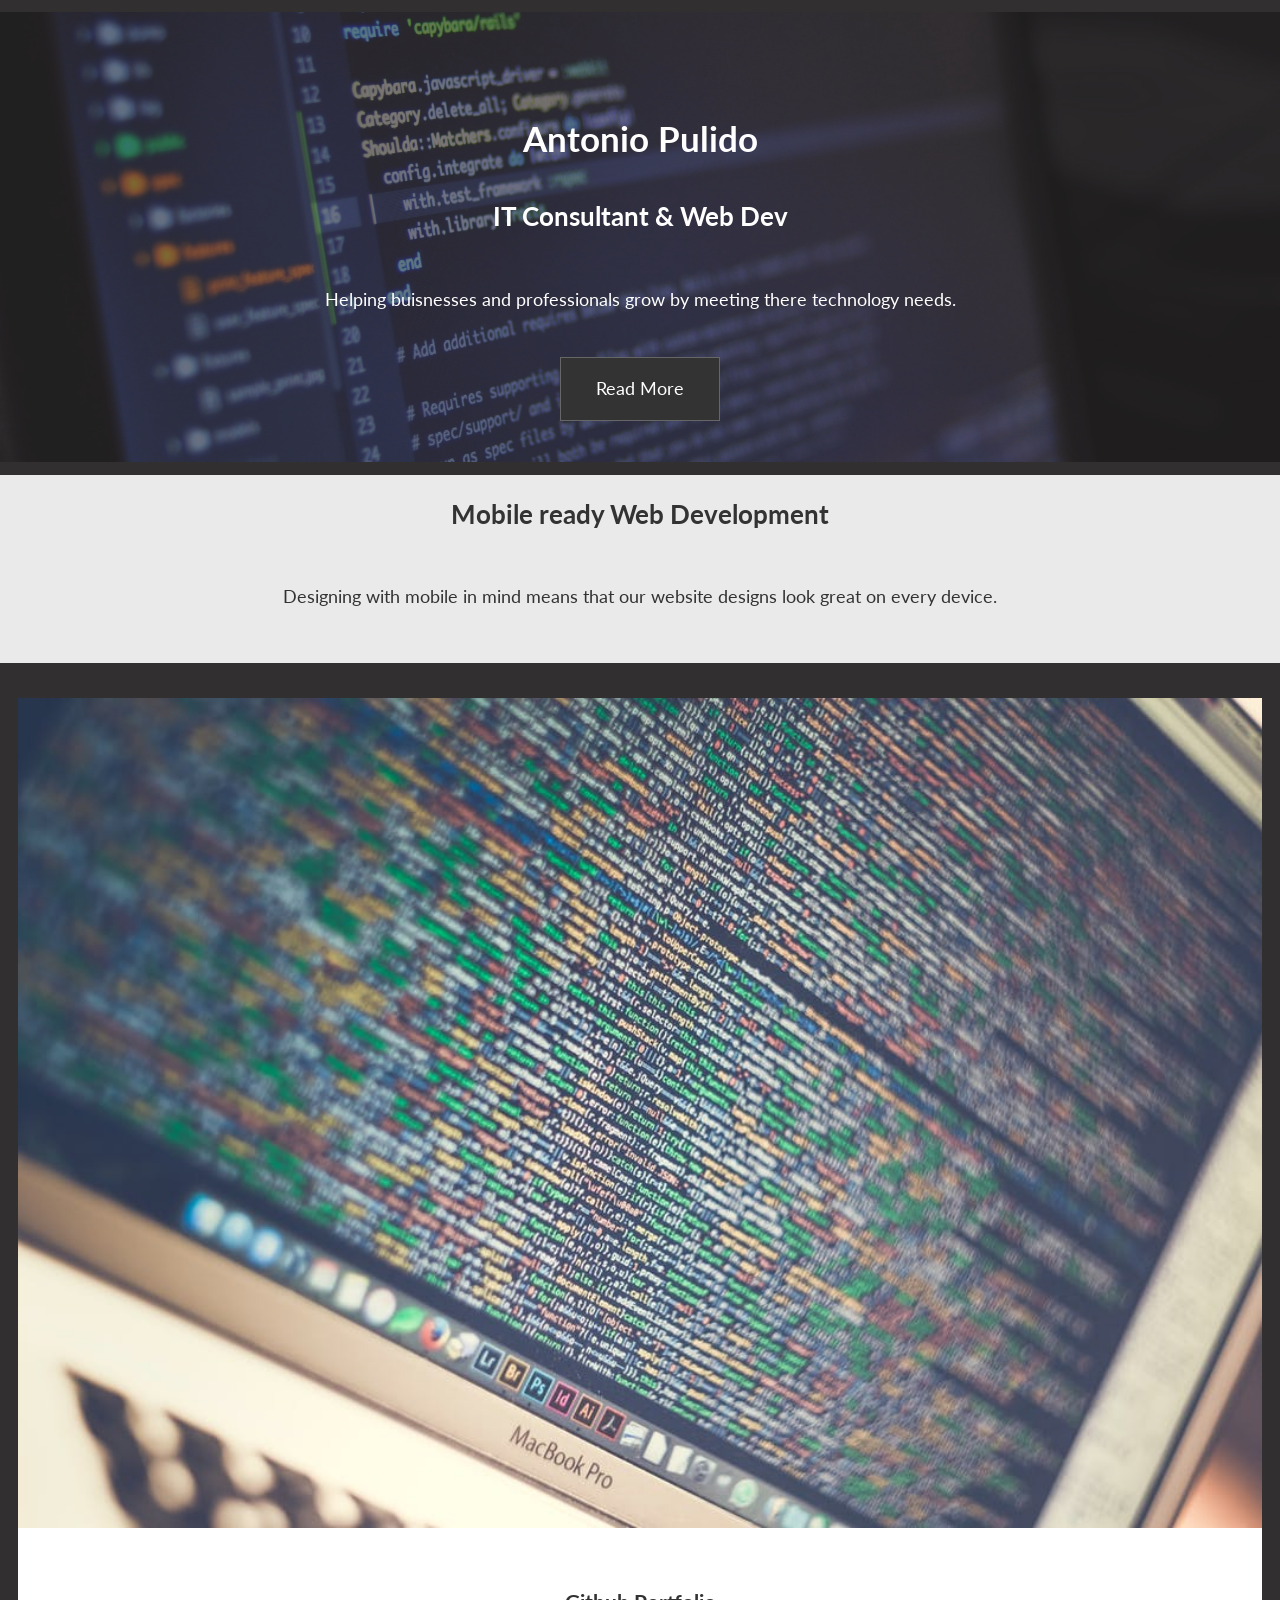
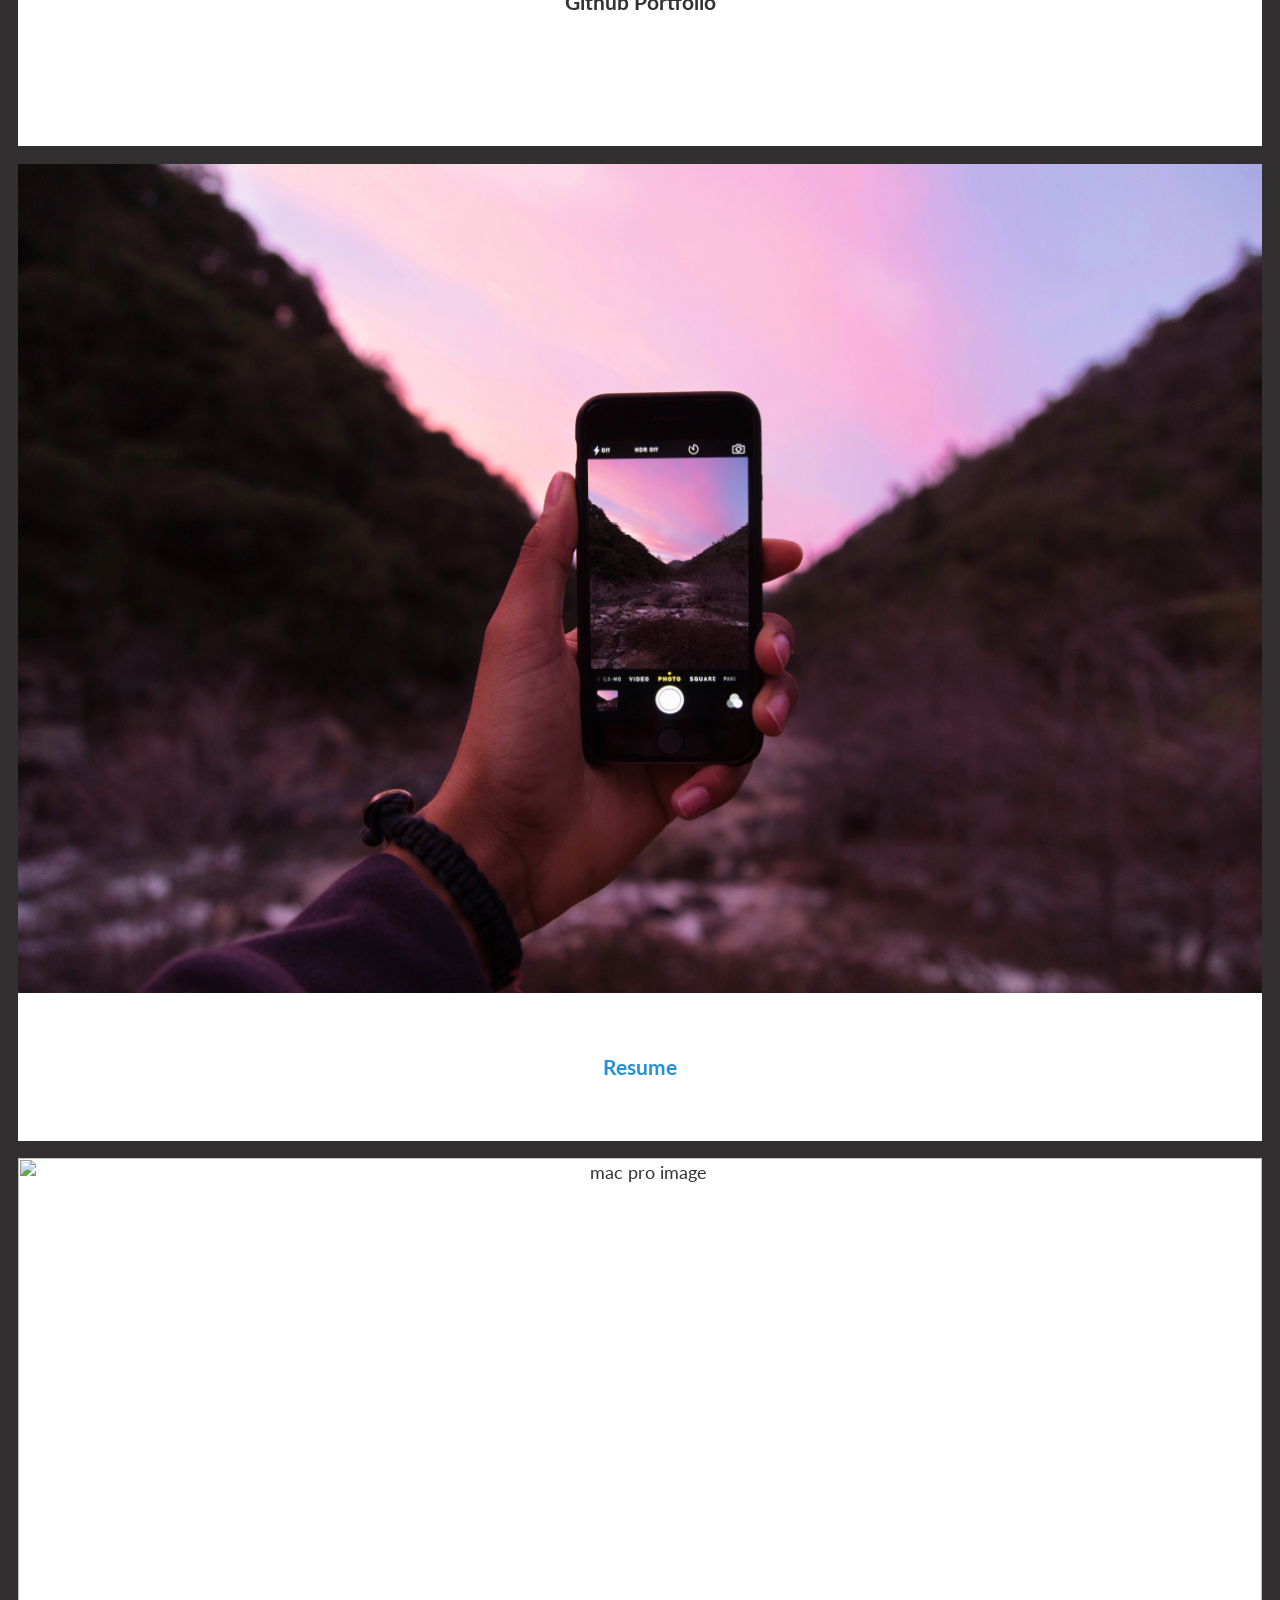
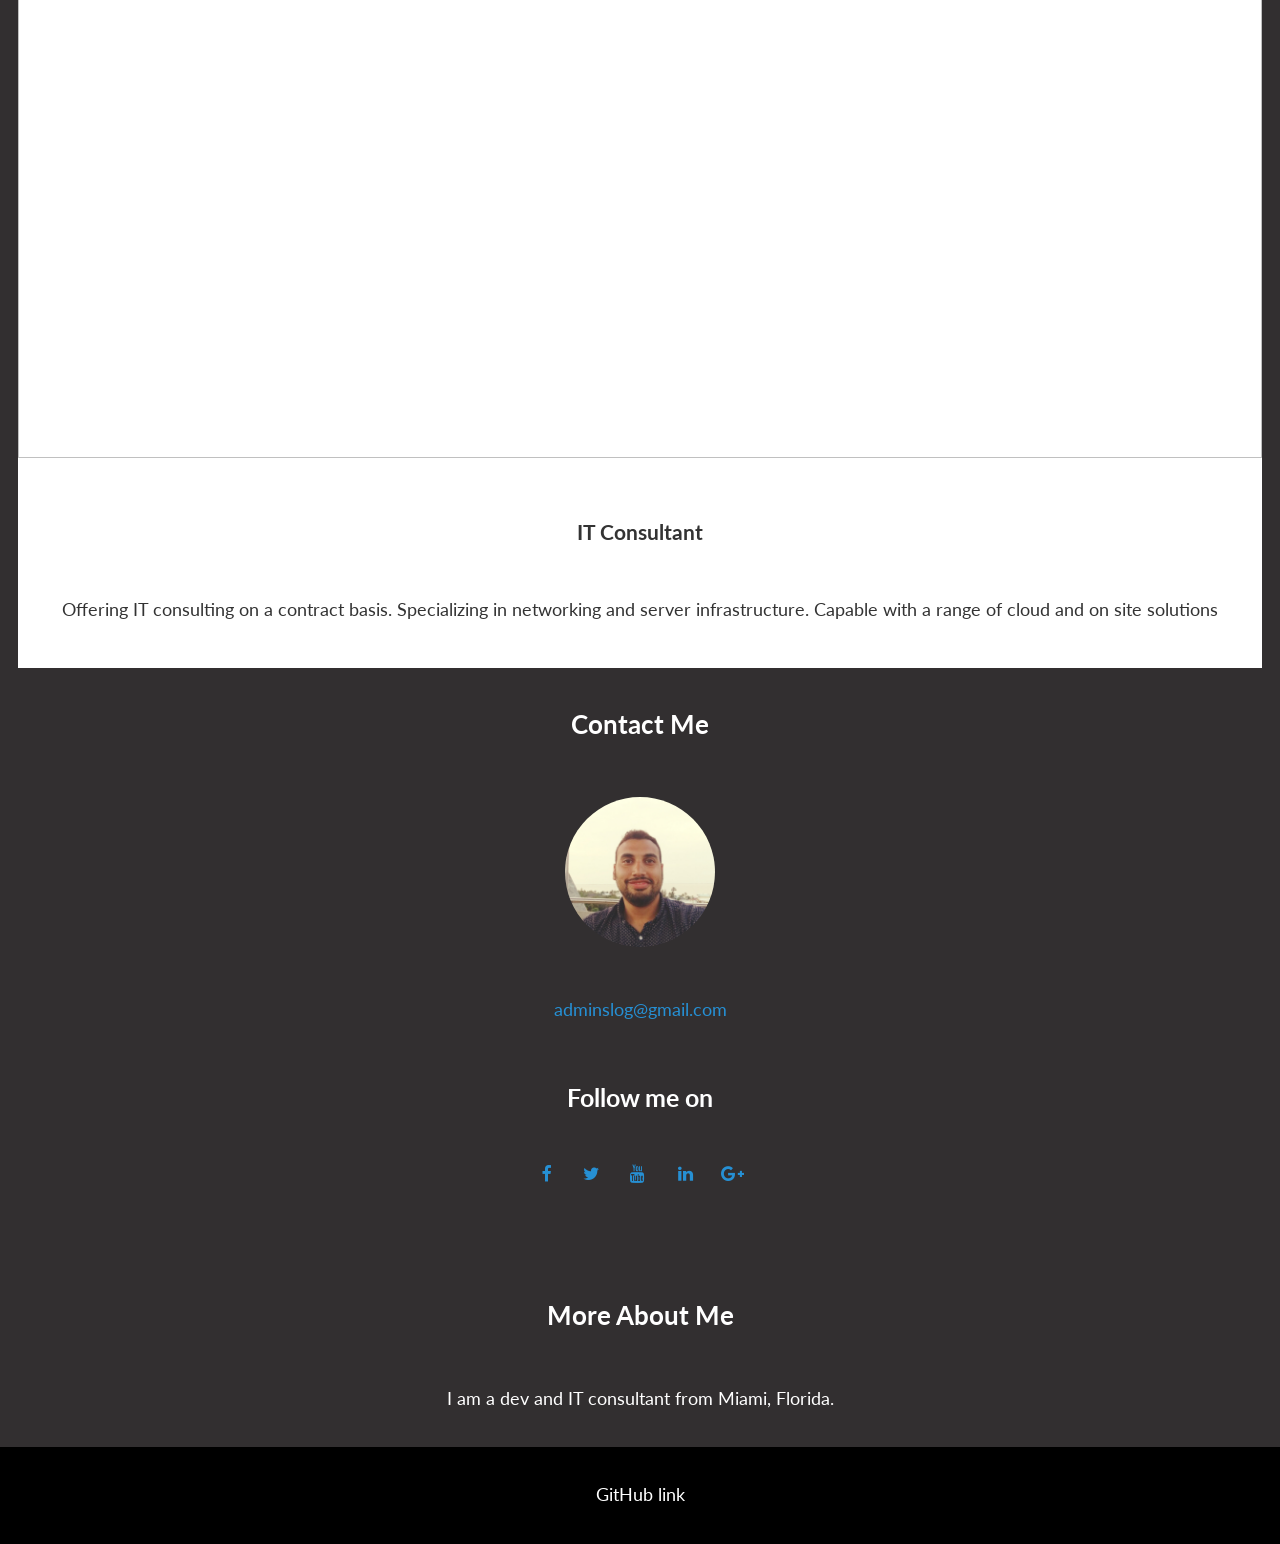
==== index.html @ 3038ba44 "setting up for heroku deployment" ====
<html lang="en">
<head>
  <meta charset="UTF-8">
  <meta name="viewport" content="width=device-width, initial-scale=1.0">
  <meta http-equiv="X-UA-Compatible" content="ie=edge">
  <link rel="stylesheet" type="text/css" href="/custom.css">
<!--social style-->
  <link rel="stylesheet" type="text/css" href="/social.css" >

<!-- github card stylsheet and JS-->
<link rel="stylesheet" href="http://github-profile.com/dist/gh-profile-card.min.css" />
<script type="text/javascript" src="http://github-profile.com/dist/gh-profile-card.min.js"></script>

  <title>AP Development</title>
</head>
<body>
  <!-- Header -->
  <header id="showcase" class="grid">
    <div class="bg-image"></div>
    <div class="content-wrap">
    <h1 class ="black">Antonio Pulido</h1>
    <h2 class="black">IT Consultant & Web Dev</h2>

    <p class= "black">Helping buisnesses and professionals grow by meeting there technology needs.<p>
    <a href="#section-b" class="btn">Read More</a>
    </div>
  </header>

  <!--Main content Sections-->


<main id="main">
    <!--section a-->
    <section id="section-a" class="grid">
      <div class="content-wrap">
        <h2 class="content-title">Mobile ready Web Development</h2>

        <div class="content-text">
        <p> Designing with mobile in mind means that our website designs look great on every device.</p></div>

      </div>
    </section>

    <!--section b-->
    <section id = "section-b" class="grid">
    <ul>
      <li>
        <div class="card">
          <img src="/images/mpro.jpeg" alt="mac pro image">
          <div class="card-content">
            <h3 class="card-title">Github Portfolio</h3>

            <p>
              <div id="github-card"
        	data-sort-by="stars"
        	data-header-text="Most starred repositories"
        	data-max-repos="5"
        	data-username="rhema305">
        </div>
            </p>

      <li>
        <div class="card">
          <img src="/images/mobileshot.jpg" alt="mac pro image">
          <div class="card-content">
            <h3 class="card-title"><a href="/resume.html">Resume</a></h3>
          </div>
        </div>
      </li>

      <li>
        <div class="card">
          <img src="/images/wire.jpeg" alt="mac pro image">
          <div class="card-content">
            <h3 class="card-title"> IT Consultant</h3>
            <p>Offering IT consulting on a contract basis. Specializing in networking and server infrastructure. Capable with a range of cloud and on site solutions</p>
          </div>
        </div>
      </li>
    </ul>
  </>
<!--section c -->
  <section class="section-c grid">
    <div class="content wrap">
      <h2 class="content-title">Contact Me</h2>
      <h2 ><img class="my-img" src="/images/mypic.jpeg" alt=""></h2>
    <p><a href="mailto:adminslog@gmail.com">adminslog@gmail.com</a></p>
    </div>
  </section>

  <!-- section d -->
  <section class="section-d" class= "grid">
    <div class="box">
      <p>
        <div class="footer-social-icons">
    <h4 class="_14">Follow me on</h4><p>
    <ul class="social-icons">
        <li><a href="https://www.facebook.com/antonio.pulido.1466" class="social-icon" target="_blank"> <i class="fa fa-facebook"></i></a></li>
        <li><a href="https://twitter.com/Apulido305" target="_blank" class="social-icon"> <i class="fa fa-twitter"></i></a></li>
        <li><a href=" https://youtube.com/channel/UC0w_zi83ykLcz_Y0mttCmiQ" target="_blank" class="social-icon"> <i class="fa fa-youtube"></i></a></li>
        <li><a href="https://www.linkedin.com/in/apulido305/" target="_blank" class="social-icon"> <i class="fa fa-linkedin"></i></a></li>
        <li><a href="https://plus.google.com/u/0/105534441754179950887"
          target="_blank"
          class="social-icon"> <i class="fa fa-google-plus"></i></a></li>
    </ul></p>
</div>
</p>

    </div>
    <div class="box">
      <h2 class="content-title">More About Me</h2>
      <p>I am a dev and IT consultant from Miami, Florida.</p>
    </div>
  </section>
  </main>
  <!-- footer -->
  <footer id="main-footer" class="grid">
    <div>GitHub link</div>
  </footer>

</body>
</html>
---- custom.css ----
body {
  margin: 0;
  font-family: Arial, Helvetica, sans-serif;
  background: #333;
  color: #fff;
  font-size: 1.1em;
  line-height: 1.5;
  text-align: center;
}

img {
  display: block;
  width: 100%;
  height: auto;
}

h1,
h2,
h3 {
  margin: 0;
  padding: 20px 0;
}

p {
  margin: 0;
  padding: 1em 0;
}

.btn {
  display: inline-block;
  background: #333;
  color: #fff;
  text-decoration: none;
  padding: 1em 2em;
  border: 1px solid #666;
  margin: 0.5em 0;
}

.btn:hover {
  background: #eaeaea;
  color: #333;
}

/* Header Showcase */

#showcase {
  min-height: 450px;
  color: #fff;
  text-align: center;
}

#showcase .bg-image {
  position: absolute;
  background: #333
    url("images/close.jpeg");
  background-position: center;
  background-repeat: no-repeat;
  background-size: cover;
  width: 100%;
  height: 450px;
  z-index: -1;
  opacity: 0.4;
}

#showcase h1 {
  padding-top: 100px;
  padding-bottom: 0;
}

#showcase .content-wrap,
#section-a .content-wrap {
  padding: 0 1.5em;
}

/* Section A */

#section-a {
  background: #eaeaea;
  color: #333;
  padding-bottom: 2em;
}

/* Section B */

#section-b {
  padding: 2em 1em 1em;

}

#section-b a {
    color: #2690d4;
    text-decoration: none;
}

#section-b ul {
  list-style: none;
  margin: 0;
  padding: 0;
}

#section-b li {
  margin-bottom: 1em;
  background: #fff;
  color: #333;
}

.card-content {
  padding: 1.5em;
}

/* Section C */

#section-c {
  background: #fff;
  color: #333;
  padding: 2em;
}

/* Section D / Boxes */

#section-d .box {
  padding: 2em;
  color: #fff;
}

#section-d .box:first-child {
  background: #2690d4;
}

/* Footer */

#main-footer {
  padding: 2em;
  background: #000;
  color: #fff;
  text-align: center;
}

#main-footer a {
  color: #2690d4;
  text-decoration: none;
}

 Media Queries

@media (min-width: 700px) {
  .grid {
    display: grid;
    grid-template-columns: 1fr repeat(2, minmax(auto, 25em)) 1fr;
  }

  #section-a .content-text {
    columns: 2;
    column-gap: 2em;
  }

  #section-a .content-text p {
    padding-top: 0;
  }

  .content-wrap,
  #section-b ul {
    grid-column: 2/4;
  }

  .box,
  #main-footer div {
    grid-column: span 2;
  }

  #section-b ul {
    display: ;
    justify-content: space-around;
    text-align: center;
  }

  #section-b li {
    width: 31%;
  }

  #section-c .content-wrap{
    grid-column: span 4;
  }

}
.my-img{
  display: inline-block;
  width: 150px;
  height: 150px;
  border-radius: 50%;
  background-repeat: no-repeat;
  background-position: center;
  background-size: cover;
}
---- social.css ----
@import url(https://fonts.googleapis.com/css?family=Lato);
@import url(https://cdnjs.cloudflare.com/ajax/libs/font-awesome/4.6.3/css/font-awesome.css);
body {
    font-family: 'Lato', sans-serif;
    color: #FFF;
    background: #322f30;
    -webkit-font-smoothing: antialiased;
}
a {
    text-decoration: none;
    color: #fff;
}
p > a:hover{
    color: #d9d9d9;
    text-decoration:  underline;
}
h1,
h2,
h3,
h4,
h5,
h6 {
    margin:  1% 0 1% 0;
}
._12 {
    font-size: 1.2em;
}
._14 {
    font-size: 1.4em;
}
ul {
    padding:0;
    list-style: none;
}
.footer-social-icons {
    width: 350px;
    display:block;
    margin: 0 auto;
}
.social-icon {
    color: #fff;
}
ul.social-icons {
    margin-top: 10px;
}
.social-icons li {
    vertical-align: top;
    display: inline;
    height: 100px;
}
.social-icons a {
    color: #fff;
    text-decoration: none;
}
.fa-facebook {
    padding:10px 14px;
    -o-transition:.5s;
    -ms-transition:.5s;
    -moz-transition:.5s;
    -webkit-transition:.5s;
    transition: .5s;
    background-color: #322f30;
}
.fa-facebook:hover {
    background-color: #3d5b99;
}
.fa-twitter {
    padding:10px 12px;
    -o-transition:.5s;
    -ms-transition:.5s;
    -moz-transition:.5s;
    -webkit-transition:.5s;
    transition: .5s;
    background-color: #322f30;
}
.fa-twitter:hover {
    background-color: #00aced;
}
.fa-rss {
    padding:10px 14px;
    -o-transition:.5s;
    -ms-transition:.5s;
    -moz-transition:.5s;
    -webkit-transition:.5s;
    transition: .5s;
    background-color: #322f30;
}
.fa-rss:hover {
    background-color: #eb8231;
}
.fa-youtube {
    padding:10px 14px;
    -o-transition:.5s;
    -ms-transition:.5s;
    -moz-transition:.5s;
    -webkit-transition:.5s;
    transition: .5s;
    background-color: #322f30;
}
.fa-youtube:hover {
    background-color: #e64a41;
}
.fa-linkedin {
    padding:10px 14px;
    -o-transition:.5s;
    -ms-transition:.5s;
    -moz-transition:.5s;
    -webkit-transition:.5s;
    transition: .5s;
    background-color: #322f30;
}
.fa-linkedin:hover {
    background-color: #0073a4;
}
.fa-google-plus {
    padding:10px 9px;
    -o-transition:.5s;
    -ms-transition:.5s;
    -moz-transition:.5s;
    -webkit-transition:.5s;
    transition: .5s;
    background-color: #322f30;
}
.fa-google-plus:hover {
    background-color: #e25714;
}
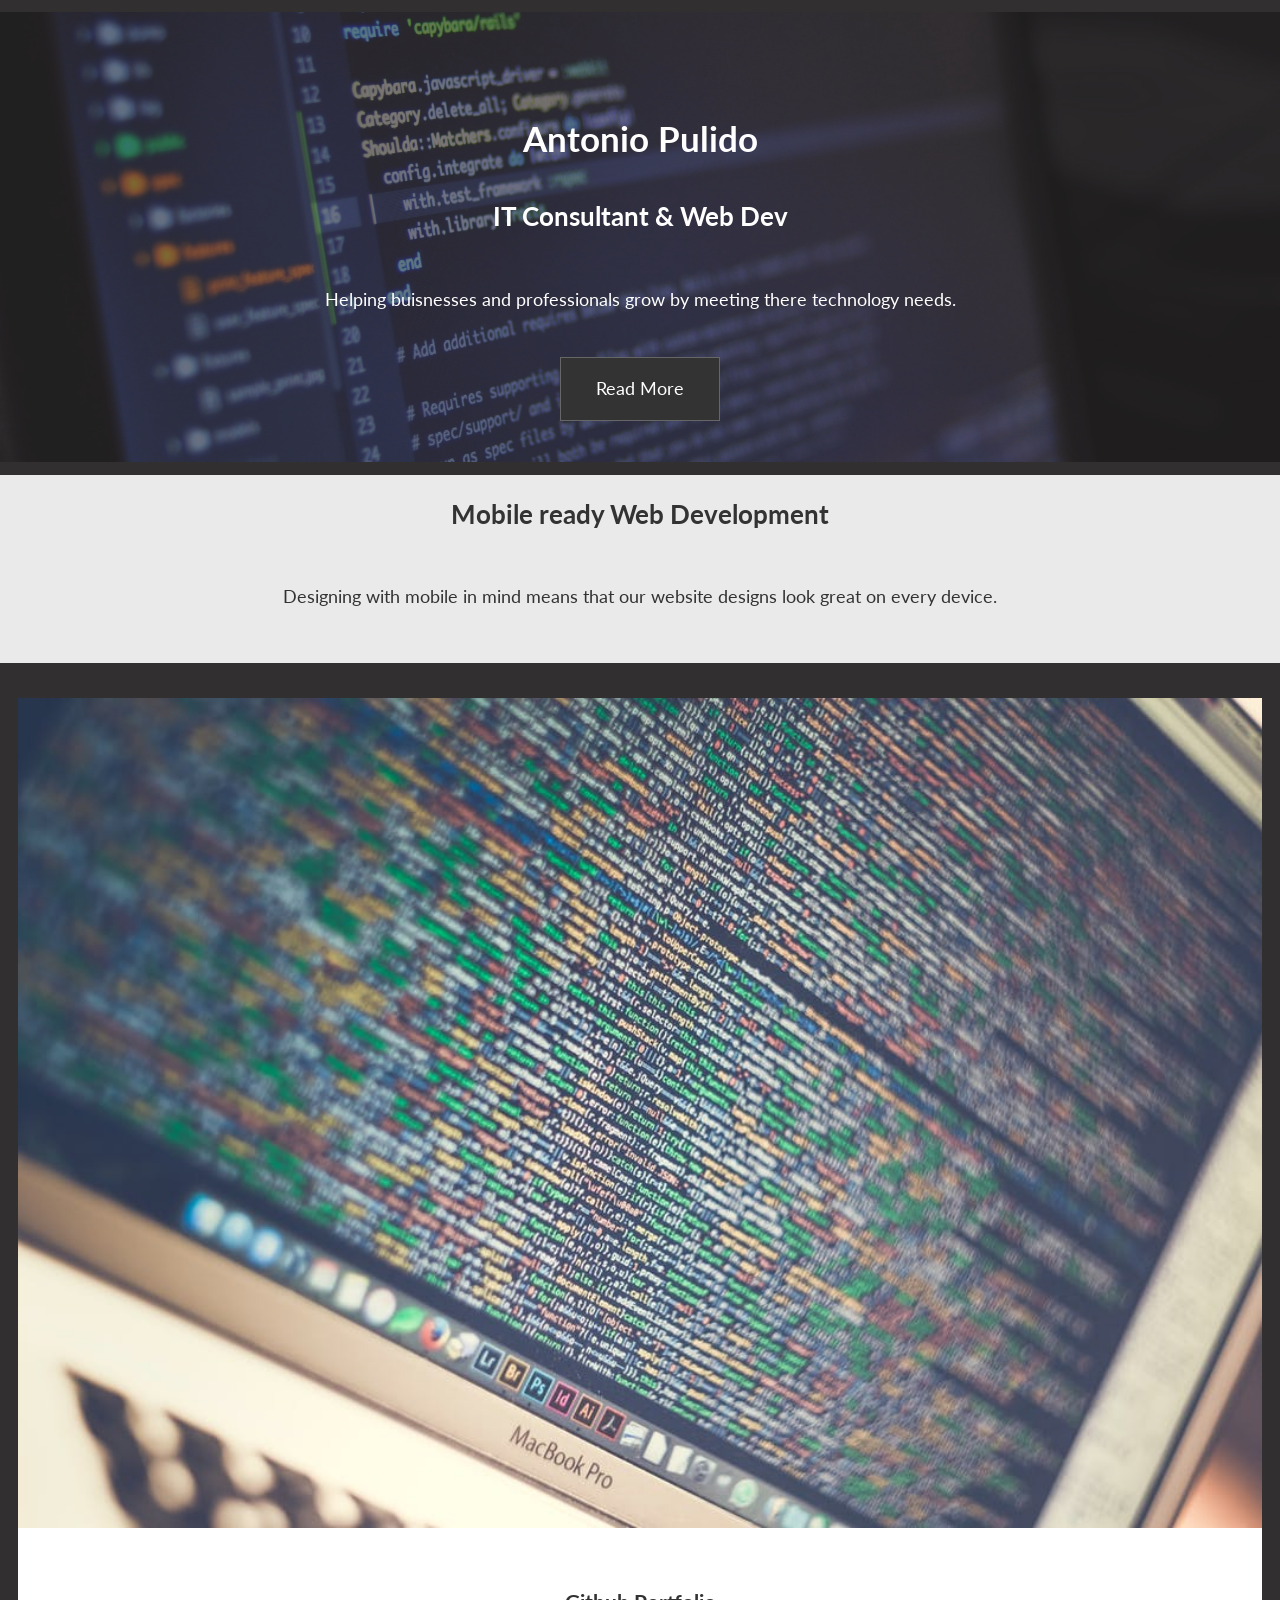
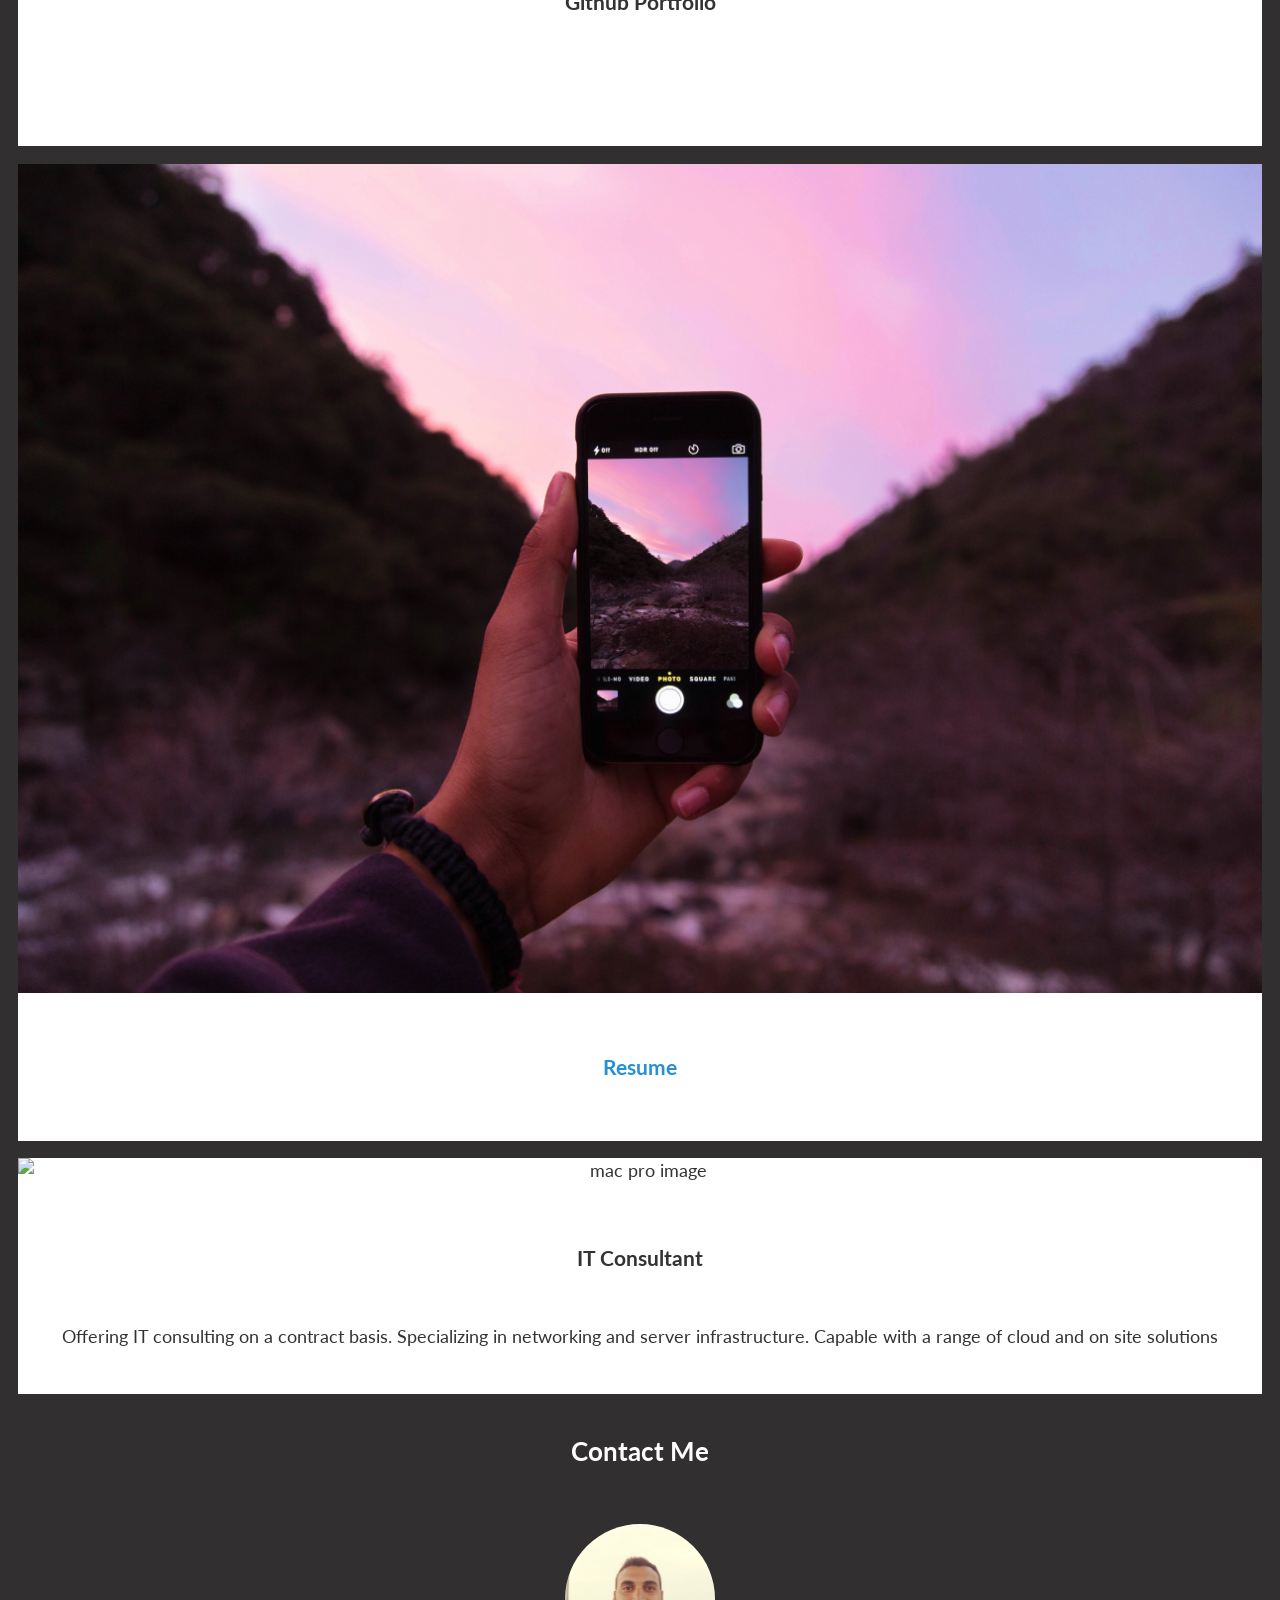
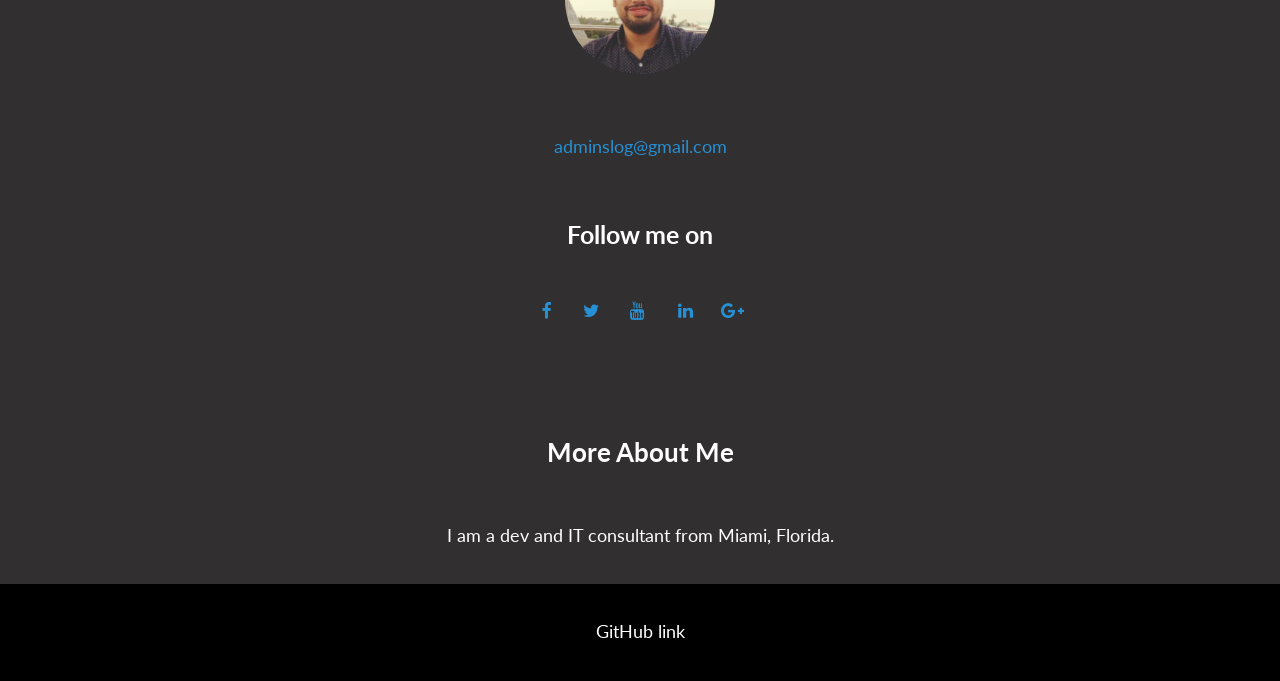
==== commit 818ac1f0: "bug fix" ====
--- a/index.html
+++ b/index.html
@@ -1,3 +1,4 @@
+<!DOCTYPE html>
 <html lang="en">
 <head>
   <meta charset="UTF-8">
